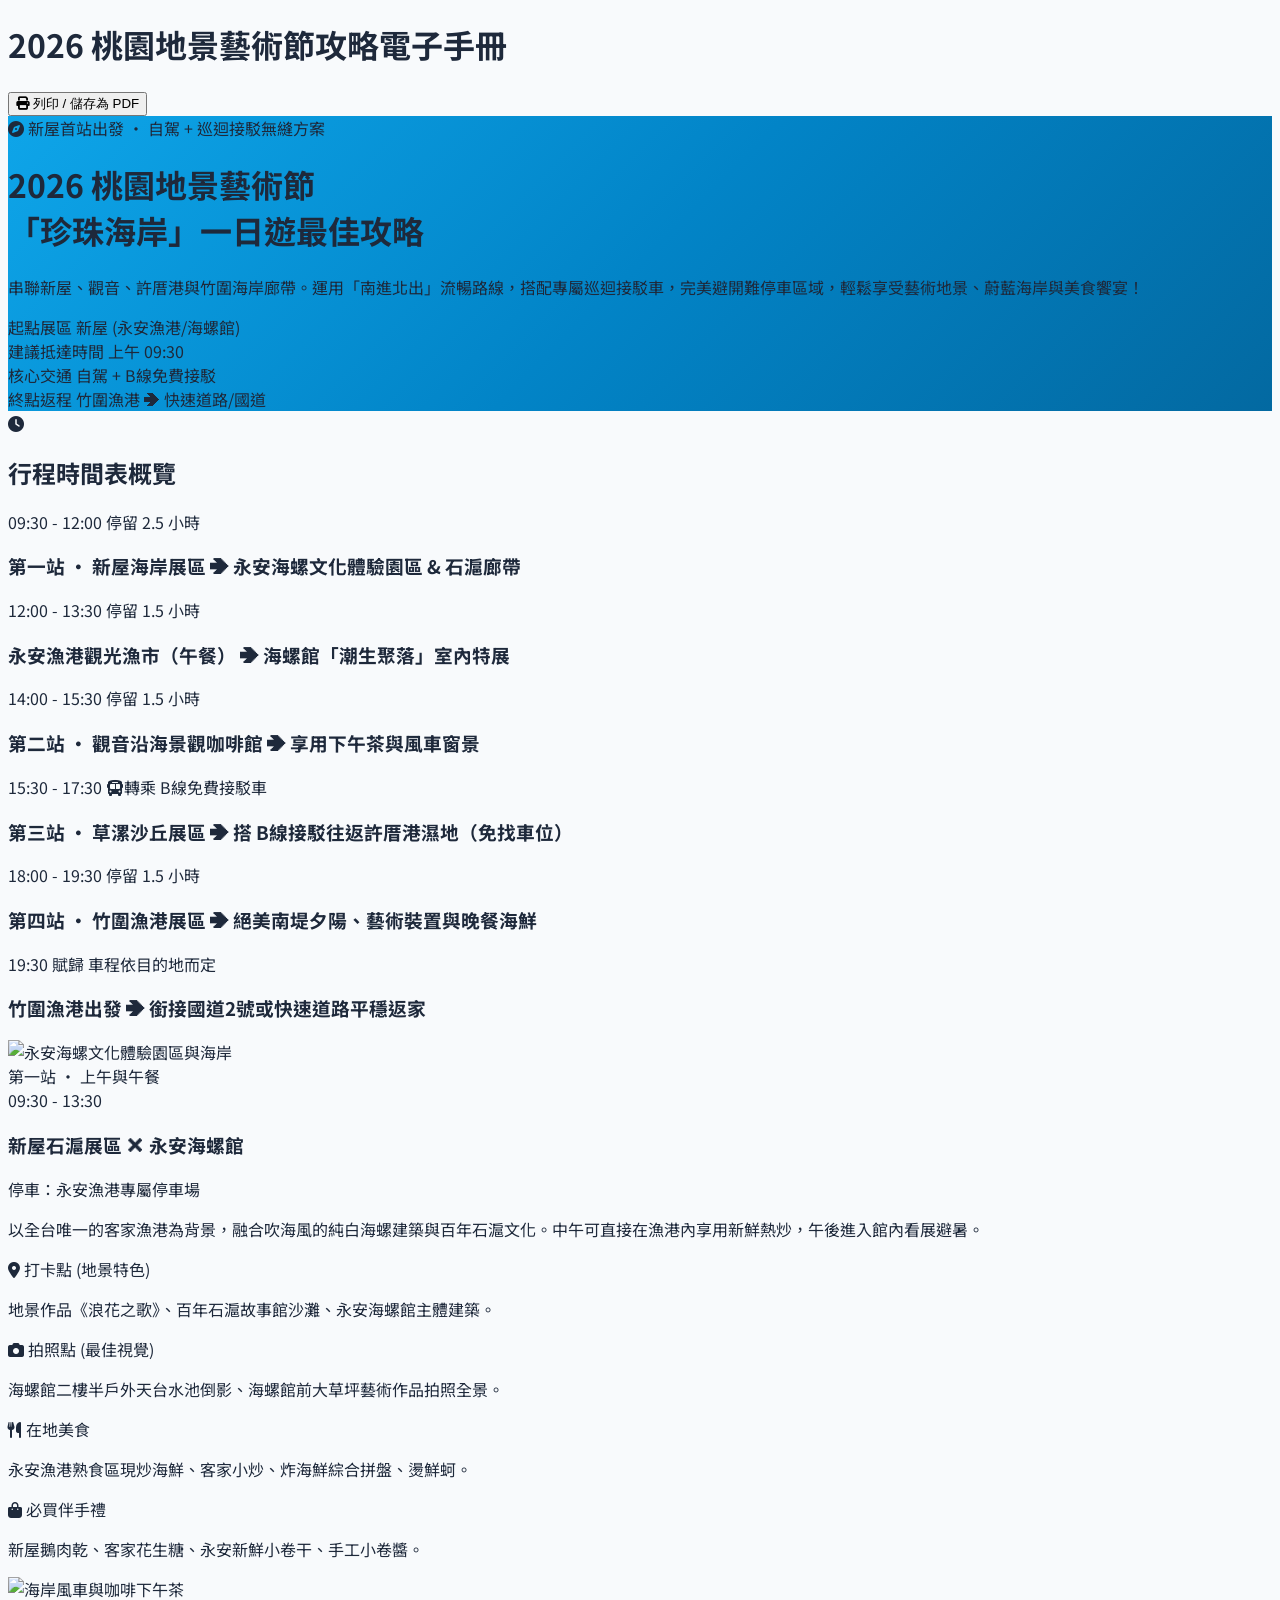
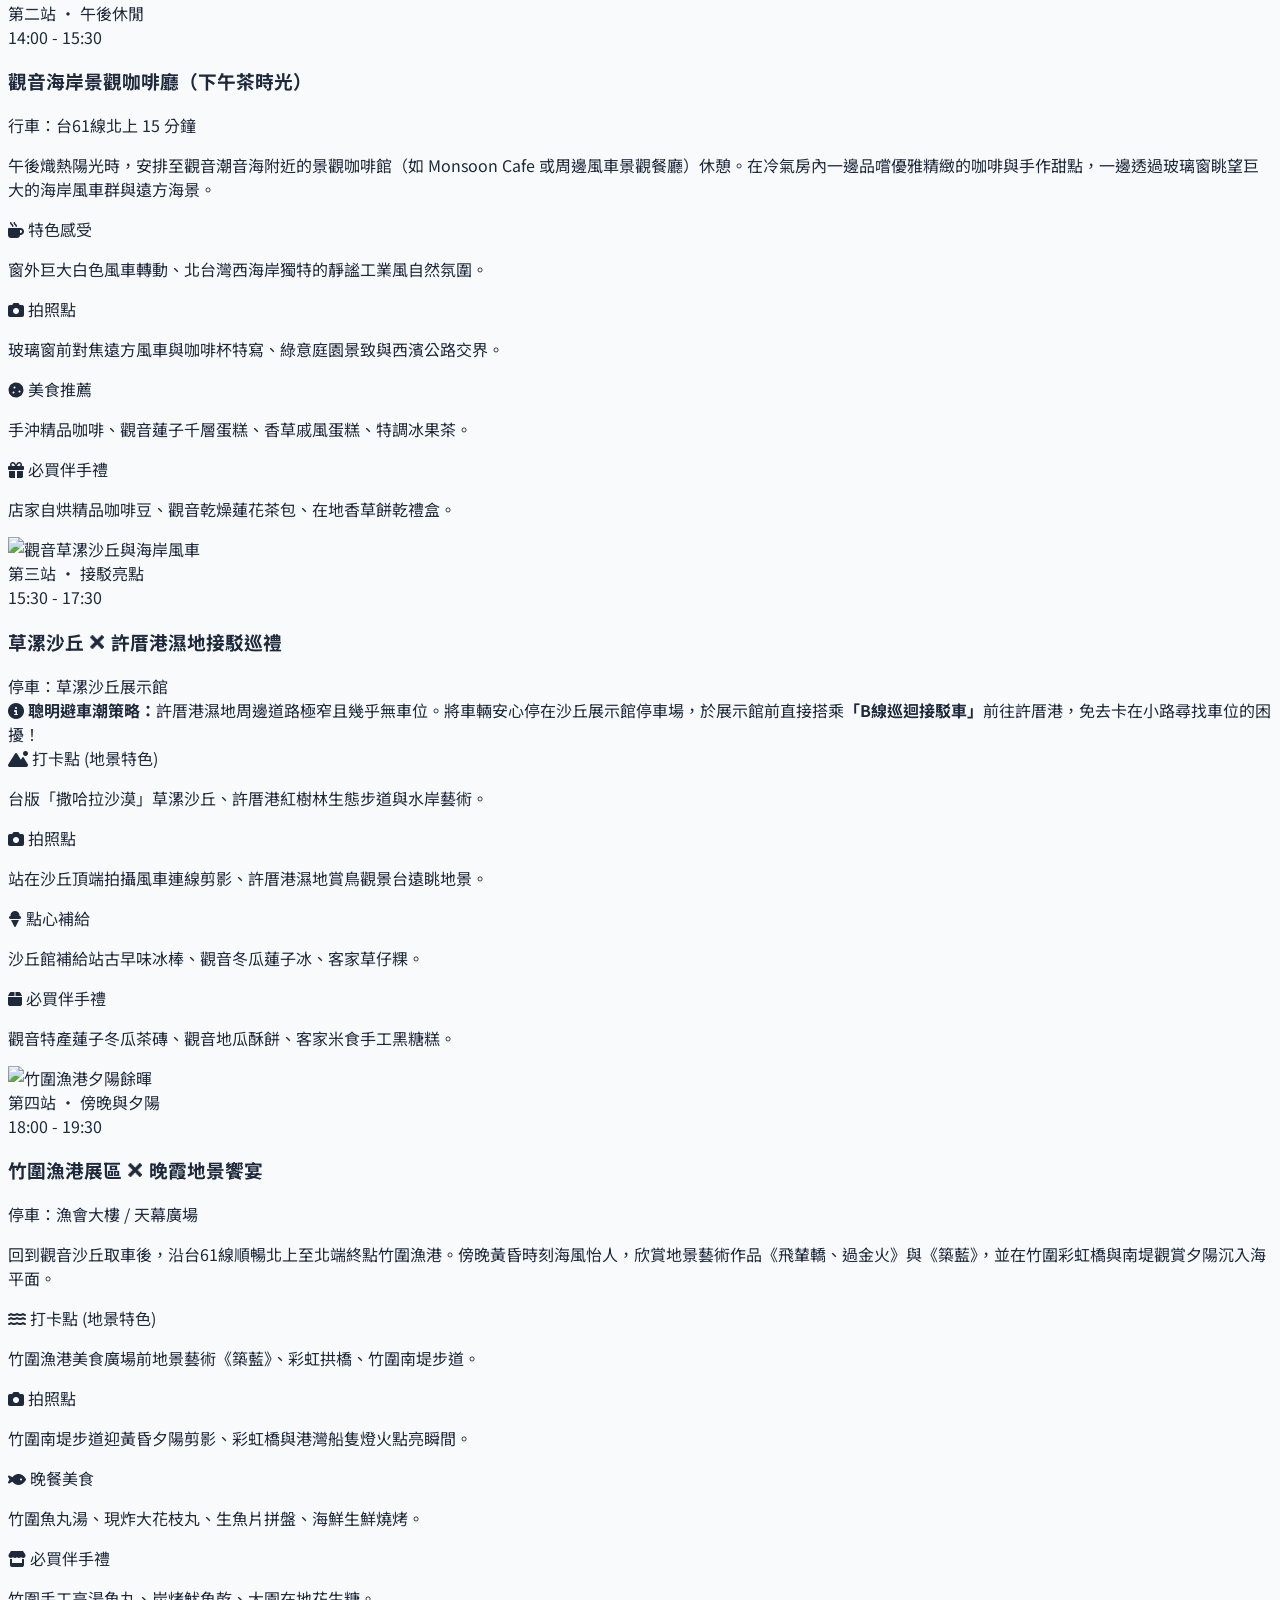
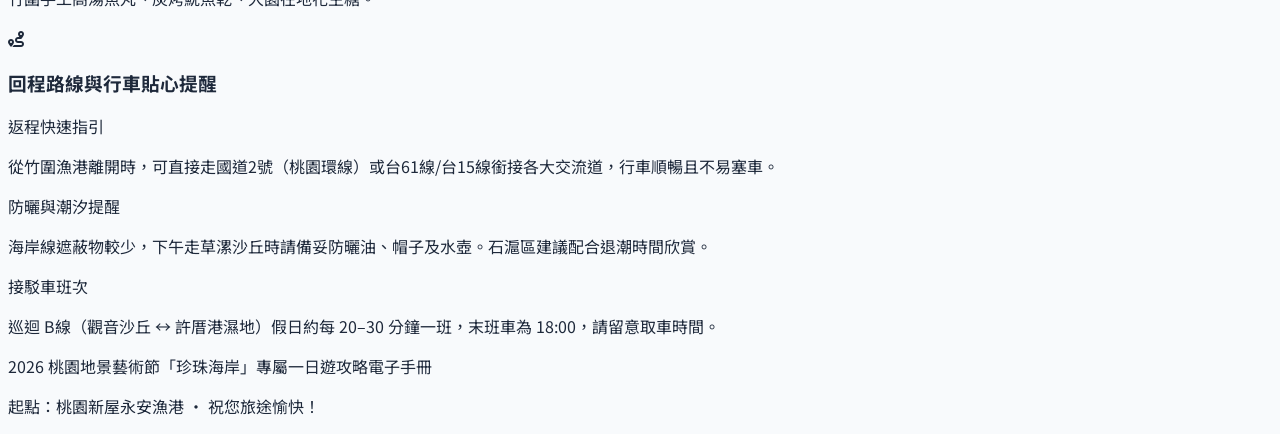
==== 2026桃園地景藝術節.html @ 066361b2 "2026桃園地景" ====
<!DOCTYPE html>
<html lang="zh-TW">
<head>
  <meta charset="UTF-8">
  <meta name="viewport" content="width=device-width, initial-scale=1.0">
  <title>2026 桃園地景藝術節 - 一日遊最佳攻略指南</title>
  <script src="https://cdn.tailwindcss.com"></script>
  <link href="https://cdnjs.cloudflare.com/ajax/libs/font-awesome/6.4.0/css/all.min.css" rel="stylesheet">
  <link href="https://fonts.googleapis.com/css2?family=Noto+Sans+TC:wght@300;400;500;700;900&display=swap" rel="stylesheet">
  <style>
    body {
      font-family: 'Noto Sans TC', sans-serif;
      background-color: #f8fafc;
      color: #1e293b;
    }
    @media print {
      .no-print { display: none !important; }
      body { background-color: #ffffff; color: #000; }
      .page-break { page-break-before: always; }
      .shadow-xl, .shadow-lg, .shadow-md { box-shadow: none !important; }
      .border { border-color: #e2e8f0 !important; }
    }
    .gradient-hero {
      background: linear-gradient(135deg, #0ea5e9 0%, #0284c7 50%, #0369a1 100%);
    }
  </style>
</head>
<body class="min-h-screen pb-12">

  <!-- Top Bar with Print/PDF Export Button -->
  <header class="no-print sticky top-0 z-50 bg-white/90 backdrop-blur-md border-b border-slate-200 py-3 px-4 sm:px-8 flex justify-between items-center shadow-sm">
    <div class="flex items-center space-x-2">
      <span class="inline-block w-3 h-3 rounded-full bg-sky-500"></span>
      <h1 class="text-base font-bold text-slate-800">2026 桃園地景藝術節攻略電子手冊</h1>
    </div>
    <button onclick="window.print()" class="flex items-center space-x-2 bg-sky-600 hover:bg-sky-700 text-white font-medium text-sm py-2 px-4 rounded-lg shadow transition-all duration-200 cursor-pointer">
      <i class="fa-solid fa-print"></i>
      <span>列印 / 儲存為 PDF</span>
    </button>
  </header>

  <main class="max-w-5xl mx-auto px-4 sm:px-6 pt-6 space-y-8">

    <!-- Hero Banner & Overview -->
    <div class="gradient-hero text-white rounded-3xl p-6 sm:p-10 shadow-xl relative overflow-hidden">
      <div class="relative z-10 space-y-4">
        <div class="inline-flex items-center space-x-2 bg-white/20 backdrop-blur-md px-3 py-1 rounded-full text-xs sm:text-sm font-medium border border-white/30">
          <i class="fa-solid fa-compass"></i>
          <span>新屋首站出發 ‧ 自駕 + 巡迴接駁無縫方案</span>
        </div>
        <h1 class="text-3xl sm:text-5xl font-black tracking-tight">2026 桃園地景藝術節<br><span class="text-sky-200">「珍珠海岸」一日遊最佳攻略</span></h1>
        <p class="text-sky-100 text-sm sm:text-base max-w-2xl leading-relaxed">
          串聯新屋、觀音、許厝港與竹圍海岸廊帶。運用「南進北出」流暢路線，搭配專屬巡迴接駁車，完美避開難停車區域，輕鬆享受藝術地景、蔚藍海岸與美食饗宴！
        </p>

        <!-- Key Info Pills -->
        <div class="grid grid-cols-2 sm:grid-cols-4 gap-3 pt-4 border-t border-white/20 text-xs sm:text-sm">
          <div>
            <span class="block text-sky-200 text-xs">起點展區</span>
            <span class="font-bold">新屋 (永安漁港/海螺館)</span>
          </div>
          <div>
            <span class="block text-sky-200 text-xs">建議抵達時間</span>
            <span class="font-bold">上午 09:30</span>
          </div>
          <div>
            <span class="block text-sky-200 text-xs">核心交通</span>
            <span class="font-bold">自駕 + B線免費接駁</span>
          </div>
          <div>
            <span class="block text-sky-200 text-xs">終點返程</span>
            <span class="font-bold">竹圍漁港 ➔ 快速道路/國道</span>
          </div>
        </div>
      </div>
    </div>

    <!-- Itinerary Timeline Summary -->
    <section class="bg-white rounded-2xl p-6 shadow-md border border-slate-100 space-y-4">
      <div class="flex items-center space-x-3 border-b border-slate-100 pb-3">
        <div class="w-8 h-8 rounded-lg bg-sky-100 text-sky-600 flex items-center justify-center font-bold">
          <i class="fa-solid fa-clock"></i>
        </div>
        <h2 class="text-xl font-bold text-slate-800">行程時間表概覽</h2>
      </div>

      <div class="relative border-l-2 border-sky-200 ml-4 space-y-6 my-4 pl-6">
        <!-- Time item 1 -->
        <div class="relative">
          <span class="absolute -left-[31px] top-1.5 w-4 h-4 rounded-full bg-sky-500 border-4 border-white shadow-sm"></span>
          <div class="flex flex-col sm:flex-row sm:items-center justify-between">
            <span class="text-xs font-bold text-sky-600 bg-sky-50 px-2.5 py-1 rounded-md w-fit">09:30 - 12:00</span>
            <span class="text-xs text-slate-500 mt-1 sm:mt-0">停留 2.5 小時</span>
          </div>
          <h3 class="font-bold text-slate-800 mt-1">第一站 ‧ 新屋海岸展區 ➔ 永安海螺文化體驗園區 & 石滬廊帶</h3>
        </div>

        <!-- Time item 2 -->
        <div class="relative">
          <span class="absolute -left-[31px] top-1.5 w-4 h-4 rounded-full bg-sky-500 border-4 border-white shadow-sm"></span>
          <div class="flex flex-col sm:flex-row sm:items-center justify-between">
            <span class="text-xs font-bold text-sky-600 bg-sky-50 px-2.5 py-1 rounded-md w-fit">12:00 - 13:30</span>
            <span class="text-xs text-slate-500 mt-1 sm:mt-0">停留 1.5 小時</span>
          </div>
          <h3 class="font-bold text-slate-800 mt-1">永安漁港觀光漁市（午餐） ➔ 海螺館「潮生聚落」室內特展</h3>
        </div>

        <!-- Time item 3 -->
        <div class="relative">
          <span class="absolute -left-[31px] top-1.5 w-4 h-4 rounded-full bg-sky-500 border-4 border-white shadow-sm"></span>
          <div class="flex flex-col sm:flex-row sm:items-center justify-between">
            <span class="text-xs font-bold text-sky-600 bg-sky-50 px-2.5 py-1 rounded-md w-fit">14:00 - 15:30</span>
            <span class="text-xs text-slate-500 mt-1 sm:mt-0">停留 1.5 小時</span>
          </div>
          <h3 class="font-bold text-slate-800 mt-1">第二站 ‧ 觀音沿海景觀咖啡館 ➔ 享用下午茶與風車窗景</h3>
        </div>

        <!-- Time item 4 -->
        <div class="relative">
          <span class="absolute -left-[31px] top-1.5 w-4 h-4 rounded-full bg-emerald-500 border-4 border-white shadow-sm"></span>
          <div class="flex flex-col sm:flex-row sm:items-center justify-between">
            <span class="text-xs font-bold text-emerald-700 bg-emerald-50 px-2.5 py-1 rounded-md w-fit">15:30 - 17:30</span>
            <span class="text-xs text-emerald-600 font-medium mt-1 sm:mt-0"><i class="fa-solid fa-bus mr-1"></i>轉乘 B線免費接駁車</span>
          </div>
          <h3 class="font-bold text-slate-800 mt-1">第三站 ‧ 草漯沙丘展區 ➔ 搭 B線接駁往返許厝港濕地（免找車位）</h3>
        </div>

        <!-- Time item 5 -->
        <div class="relative">
          <span class="absolute -left-[31px] top-1.5 w-4 h-4 rounded-full bg-sky-500 border-4 border-white shadow-sm"></span>
          <div class="flex flex-col sm:flex-row sm:items-center justify-between">
            <span class="text-xs font-bold text-sky-600 bg-sky-50 px-2.5 py-1 rounded-md w-fit">18:00 - 19:30</span>
            <span class="text-xs text-slate-500 mt-1 sm:mt-0">停留 1.5 小時</span>
          </div>
          <h3 class="font-bold text-slate-800 mt-1">第四站 ‧ 竹圍漁港展區 ➔ 絕美南堤夕陽、藝術裝置與晚餐海鮮</h3>
        </div>

        <!-- Time item 6 -->
        <div class="relative">
          <span class="absolute -left-[31px] top-1.5 w-4 h-4 rounded-full bg-slate-400 border-4 border-white shadow-sm"></span>
          <div class="flex flex-col sm:flex-row sm:items-center justify-between">
            <span class="text-xs font-bold text-slate-600 bg-slate-100 px-2.5 py-1 rounded-md w-fit">19:30 賦歸</span>
            <span class="text-xs text-slate-500 mt-1 sm:mt-0">車程依目的地而定</span>
          </div>
          <h3 class="font-bold text-slate-800 mt-1">竹圍漁港出發 ➔ 銜接國道2號或快速道路平穩返家</h3>
        </div>
      </div>
    </section>

    <!-- Detailed Station Breakdowns -->
    <div class="space-y-8">

      <!-- Station 1: Xinwu -->
      <section class="bg-white rounded-2xl overflow-hidden shadow-md border border-slate-100">
        <div class="grid grid-cols-1 md:grid-cols-12">
          <div class="md:col-span-5 h-64 md:h-auto relative overflow-hidden bg-slate-200">
            <img src="https://images.unsplash.com/photo-1507525428034-b723cf961d3e?auto=format&fit=crop&w=800&q=80" alt="永安海螺文化體驗園區與海岸" class="w-full h-full object-cover">
            <div class="absolute top-3 left-3 bg-sky-600 text-white text-xs font-bold px-3 py-1 rounded-full shadow">
              第一站 ‧ 上午與午餐
            </div>
          </div>
          <div class="md:col-span-7 p-6 space-y-4">
            <div class="flex justify-between items-start">
              <div>
                <span class="text-xs text-sky-600 font-bold tracking-wider uppercase">09:30 - 13:30</span>
                <h3 class="text-2xl font-bold text-slate-800">新屋石滬展區 ✕ 永安海螺館</h3>
              </div>
              <span class="text-xs bg-slate-100 text-slate-600 px-2.5 py-1 rounded-md">停車：永安漁港專屬停車場</span>
            </div>

            <p class="text-slate-600 text-sm leading-relaxed">
              以全台唯一的客家漁港為背景，融合吹海風的純白海螺建築與百年石滬文化。中午可直接在漁港內享用新鮮熱炒，午後進入館內看展避暑。
            </p>

            <div class="grid grid-cols-1 sm:grid-cols-2 gap-3 pt-2 text-xs">
              <!-- Category 1 -->
              <div class="bg-sky-50/70 p-3 rounded-xl border border-sky-100">
                <span class="font-bold text-sky-800 block mb-1">
                  <i class="fa-solid fa-location-dot text-sky-500 mr-1"></i> 打卡點 (地景特色)
                </span>
                <p class="text-slate-700">地景作品《浪花之歌》、百年石滬故事館沙灘、永安海螺館主體建築。</p>
              </div>
              <!-- Category 2 -->
              <div class="bg-indigo-50/70 p-3 rounded-xl border border-indigo-100">
                <span class="font-bold text-indigo-800 block mb-1">
                  <i class="fa-solid fa-camera text-indigo-500 mr-1"></i> 拍照點 (最佳視覺)
                </span>
                <p class="text-slate-700">海螺館二樓半戶外天台水池倒影、海螺館前大草坪藝術作品拍照全景。</p>
              </div>
              <!-- Category 3 -->
              <div class="bg-amber-50/70 p-3 rounded-xl border border-amber-100">
                <span class="font-bold text-amber-800 block mb-1">
                  <i class="fa-solid fa-utensils text-amber-500 mr-1"></i> 在地美食
                </span>
                <p class="text-slate-700">永安漁港熟食區現炒海鮮、客家小炒、炸海鮮綜合拼盤、燙鮮蚵。</p>
              </div>
              <!-- Category 4 -->
              <div class="bg-emerald-50/70 p-3 rounded-xl border border-emerald-100">
                <span class="font-bold text-emerald-800 block mb-1">
                  <i class="fa-solid fa-bag-shopping text-emerald-500 mr-1"></i> 必買伴手禮
                </span>
                <p class="text-slate-700">新屋鵝肉乾、客家花生糖、永安新鮮小卷干、手工小卷醬。</p>
              </div>
            </div>
          </div>
        </div>
      </section>

      <!-- Station 2: Guanyin Cafe -->
      <section class="bg-white rounded-2xl overflow-hidden shadow-md border border-slate-100">
        <div class="grid grid-cols-1 md:grid-cols-12">
          <div class="md:col-span-5 h-64 md:h-auto relative overflow-hidden bg-slate-200">
            <img src="https://images.unsplash.com/photo-1495474472287-4d71bcdd2085?auto=format&fit=crop&w=800&q=80" alt="海岸風車與咖啡下午茶" class="w-full h-full object-cover">
            <div class="absolute top-3 left-3 bg-amber-600 text-white text-xs font-bold px-3 py-1 rounded-full shadow">
              第二站 ‧ 午後休閒
            </div>
          </div>
          <div class="md:col-span-7 p-6 space-y-4">
            <div class="flex justify-between items-start">
              <div>
                <span class="text-xs text-sky-600 font-bold tracking-wider uppercase">14:00 - 15:30</span>
                <h3 class="text-2xl font-bold text-slate-800">觀音海岸景觀咖啡廳（下午茶時光）</h3>
              </div>
              <span class="text-xs bg-slate-100 text-slate-600 px-2.5 py-1 rounded-md">行車：台61線北上 15 分鐘</span>
            </div>

            <p class="text-slate-600 text-sm leading-relaxed">
              午後熾熱陽光時，安排至觀音潮音海附近的景觀咖啡館（如 Monsoon Cafe 或周邊風車景觀餐廳）休憩。在冷氣房內一邊品嚐優雅精緻的咖啡與手作甜點，一邊透過玻璃窗眺望巨大的海岸風車群與遠方海景。
            </p>

            <div class="grid grid-cols-1 sm:grid-cols-2 gap-3 pt-2 text-xs">
              <div class="bg-sky-50/70 p-3 rounded-xl border border-sky-100">
                <span class="font-bold text-sky-800 block mb-1"><i class="fa-solid fa-mug-hot text-sky-500 mr-1"></i> 特色感受</span>
                <p class="text-slate-700">窗外巨大白色風車轉動、北台灣西海岸獨特的靜謐工業風自然氛圍。</p>
              </div>
              <div class="bg-indigo-50/70 p-3 rounded-xl border border-indigo-100">
                <span class="font-bold text-indigo-800 block mb-1"><i class="fa-solid fa-camera text-indigo-500 mr-1"></i> 拍照點</span>
                <p class="text-slate-700">玻璃窗前對焦遠方風車與咖啡杯特寫、綠意庭園景致與西濱公路交界。</p>
              </div>
              <div class="bg-amber-50/70 p-3 rounded-xl border border-amber-100">
                <span class="font-bold text-amber-800 block mb-1"><i class="fa-solid fa-cookie text-amber-500 mr-1"></i> 美食推薦</span>
                <p class="text-slate-700">手沖精品咖啡、觀音蓮子千層蛋糕、香草戚風蛋糕、特調冰果茶。</p>
              </div>
              <div class="bg-emerald-50/70 p-3 rounded-xl border border-emerald-100">
                <span class="font-bold text-emerald-800 block mb-1"><i class="fa-solid fa-gift text-emerald-500 mr-1"></i> 必買伴手禮</span>
                <p class="text-slate-700">店家自烘精品咖啡豆、觀音乾燥蓮花茶包、在地香草餅乾禮盒。</p>
              </div>
            </div>
          </div>
        </div>
      </section>

      <!-- Station 3: Dunes & Wetland Shuttle -->
      <section class="bg-white rounded-2xl overflow-hidden shadow-md border border-slate-100">
        <div class="grid grid-cols-1 md:grid-cols-12">
          <div class="md:col-span-5 h-64 md:h-auto relative overflow-hidden bg-slate-200">
            <img src="https://images.unsplash.com/photo-1509316975850-ff9c5deb0cd9?auto=format&fit=crop&w=800&q=80" alt="觀音草漯沙丘與海岸風車" class="w-full h-full object-cover">
            <div class="absolute top-3 left-3 bg-emerald-600 text-white text-xs font-bold px-3 py-1 rounded-full shadow">
              第三站 ‧ 接駁亮點
            </div>
          </div>
          <div class="md:col-span-7 p-6 space-y-4">
            <div class="flex justify-between items-start">
              <div>
                <span class="text-xs text-emerald-600 font-bold tracking-wider uppercase">15:30 - 17:30</span>
                <h3 class="text-2xl font-bold text-slate-800">草漯沙丘 ✕ 許厝港濕地接駁巡禮</h3>
              </div>
              <span class="text-xs bg-emerald-100 text-emerald-800 px-2.5 py-1 rounded-md font-bold">停車：草漯沙丘展示館</span>
            </div>

            <div class="bg-emerald-50 border border-emerald-200 rounded-xl p-3 text-xs text-emerald-900 flex items-start space-x-2">
              <i class="fa-solid fa-circle-info text-emerald-600 mt-0.5"></i>
              <span><strong>聰明避車潮策略：</strong>許厝港濕地周邊道路極窄且幾乎無車位。將車輛安心停在沙丘展示館停車場，於展示館前直接搭乘<b>「B線巡迴接駁車」</b>前往許厝港，免去卡在小路尋找車位的困擾！</span>
            </div>

            <div class="grid grid-cols-1 sm:grid-cols-2 gap-3 pt-1 text-xs">
              <div class="bg-sky-50/70 p-3 rounded-xl border border-sky-100">
                <span class="font-bold text-sky-800 block mb-1"><i class="fa-solid fa-mountain-sun text-sky-500 mr-1"></i> 打卡點 (地景特色)</span>
                <p class="text-slate-700">台版「撒哈拉沙漠」草漯沙丘、許厝港紅樹林生態步道與水岸藝術。</p>
              </div>
              <div class="bg-indigo-50/70 p-3 rounded-xl border border-indigo-100">
                <span class="font-bold text-indigo-800 block mb-1"><i class="fa-solid fa-camera text-indigo-500 mr-1"></i> 拍照點</span>
                <p class="text-slate-700">站在沙丘頂端拍攝風車連線剪影、許厝港濕地賞鳥觀景台遠眺地景。</p>
              </div>
              <div class="bg-amber-50/70 p-3 rounded-xl border border-amber-100">
                <span class="font-bold text-amber-800 block mb-1"><i class="fa-solid fa-ice-cream text-amber-500 mr-1"></i> 點心補給</span>
                <p class="text-slate-700">沙丘館補給站古早味冰棒、觀音冬瓜蓮子冰、客家草仔粿。</p>
              </div>
              <div class="bg-emerald-50/70 p-3 rounded-xl border border-emerald-100">
                <span class="font-bold text-emerald-800 block mb-1"><i class="fa-solid fa-box text-emerald-500 mr-1"></i> 必買伴手禮</span>
                <p class="text-slate-700">觀音特產蓮子冬瓜茶磚、觀音地瓜酥餅、客家米食手工黑糖糕。</p>
              </div>
            </div>
          </div>
        </div>
      </section>

      <!-- Station 4: Zhuwei -->
      <section class="bg-white rounded-2xl overflow-hidden shadow-md border border-slate-100">
        <div class="grid grid-cols-1 md:grid-cols-12">
          <div class="md:col-span-5 h-64 md:h-auto relative overflow-hidden bg-slate-200">
            <img src="https://images.unsplash.com/photo-1495616811223-4d98c6e9c869?auto=format&fit=crop&w=800&q=80" alt="竹圍漁港夕陽餘暉" class="w-full h-full object-cover">
            <div class="absolute top-3 left-3 bg-sky-600 text-white text-xs font-bold px-3 py-1 rounded-full shadow">
              第四站 ‧ 傍晚與夕陽
            </div>
          </div>
          <div class="md:col-span-7 p-6 space-y-4">
            <div class="flex justify-between items-start">
              <div>
                <span class="text-xs text-sky-600 font-bold tracking-wider uppercase">18:00 - 19:30</span>
                <h3 class="text-2xl font-bold text-slate-800">竹圍漁港展區 ✕ 晚霞地景饗宴</h3>
              </div>
              <span class="text-xs bg-slate-100 text-slate-600 px-2.5 py-1 rounded-md">停車：漁會大樓 / 天幕廣場</span>
            </div>

            <p class="text-slate-600 text-sm leading-relaxed">
              回到觀音沙丘取車後，沿台61線順暢北上至北端終點竹圍漁港。傍晚黃昏時刻海風怡人，欣賞地景藝術作品《飛輦轎、過金火》與《築藍》，並在竹圍彩虹橋與南堤觀賞夕陽沉入海平面。
            </p>

            <div class="grid grid-cols-1 sm:grid-cols-2 gap-3 pt-2 text-xs">
              <div class="bg-sky-50/70 p-3 rounded-xl border border-sky-100">
                <span class="font-bold text-sky-800 block mb-1"><i class="fa-solid fa-water text-sky-500 mr-1"></i> 打卡點 (地景特色)</span>
                <p class="text-slate-700">竹圍漁港美食廣場前地景藝術《築藍》、彩虹拱橋、竹圍南堤步道。</p>
              </div>
              <div class="bg-indigo-50/70 p-3 rounded-xl border border-indigo-100">
                <span class="font-bold text-indigo-800 block mb-1"><i class="fa-solid fa-camera text-indigo-500 mr-1"></i> 拍照點</span>
                <p class="text-slate-700">竹圍南堤步道迎黃昏夕陽剪影、彩虹橋與港灣船隻燈火點亮瞬間。</p>
              </div>
              <div class="bg-amber-50/70 p-3 rounded-xl border border-amber-100">
                <span class="font-bold text-amber-800 block mb-1"><i class="fa-solid fa-fish text-amber-500 mr-1"></i> 晚餐美食</span>
                <p class="text-slate-700">竹圍魚丸湯、現炸大花枝丸、生魚片拼盤、海鮮生鮮燒烤。</p>
              </div>
              <div class="bg-emerald-50/70 p-3 rounded-xl border border-emerald-100">
                <span class="font-bold text-emerald-800 block mb-1"><i class="fa-solid fa-store text-emerald-500 mr-1"></i> 必買伴手禮</span>
                <p class="text-slate-700">竹圍手工高湯魚丸、炭烤魷魚乾、大園在地花生糖。</p>
              </div>
            </div>
          </div>
        </div>
      </section>

    </div>

    <!-- Tips & Return Info -->
    <section class="bg-slate-800 text-white rounded-2xl p-6 space-y-4">
      <div class="flex items-center space-x-2 text-sky-400 font-bold text-lg">
        <i class="fa-solid fa-route"></i>
        <h3>回程路線與行車貼心提醒</h3>
      </div>
      <div class="grid grid-cols-1 sm:grid-cols-3 gap-4 text-xs text-slate-300">
        <div class="bg-slate-700/60 p-3.5 rounded-xl border border-slate-600">
          <span class="font-bold text-white block mb-1">返程快速指引</span>
          <p>從竹圍漁港離開時，可直接走國道2號（桃園環線）或台61線/台15線銜接各大交流道，行車順暢且不易塞車。</p>
        </div>
        <div class="bg-slate-700/60 p-3.5 rounded-xl border border-slate-600">
          <span class="font-bold text-white block mb-1">防曬與潮汐提醒</span>
          <p>海岸線遮蔽物較少，下午走草漯沙丘時請備妥防曬油、帽子及水壺。石滬區建議配合退潮時間欣賞。</p>
        </div>
        <div class="bg-slate-700/60 p-3.5 rounded-xl border border-slate-600">
          <span class="font-bold text-white block mb-1">接駁車班次</span>
          <p>巡迴 B線（觀音沙丘 ↔ 許厝港濕地）假日約每 20–30 分鐘一班，末班車為 18:00，請留意取車時間。</p>
        </div>
      </div>
    </section>

    <!-- Footer -->
    <footer class="text-center text-xs text-slate-400 py-4 border-t border-slate-200 space-y-1">
      <p>2026 桃園地景藝術節「珍珠海岸」專屬一日遊攻略電子手冊</p>
      <p>起點：桃園新屋永安漁港 ‧ 祝您旅途愉快！</p>
    </footer>

  </main>

  <script>
    console.log("2026 桃園地景藝術節攻略電子手冊已載入完成。");
  </script>
</body>
</html>
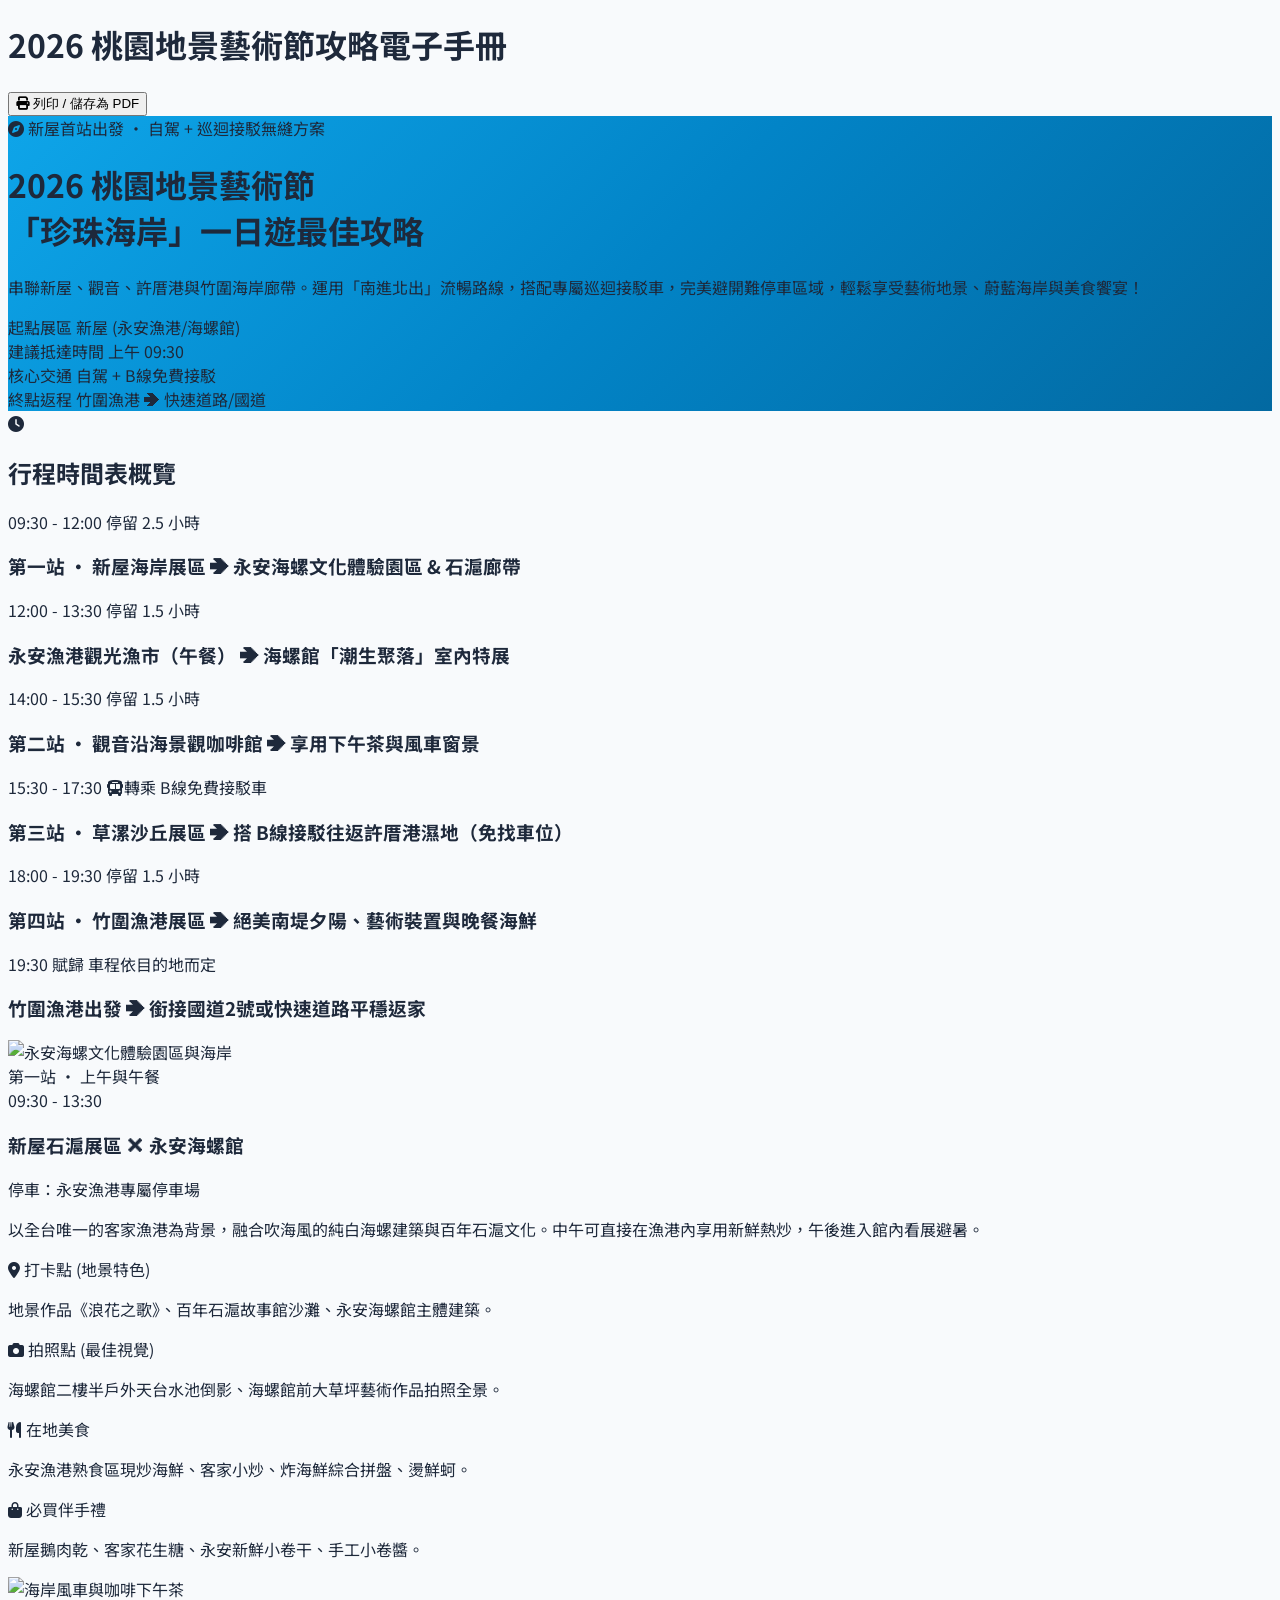
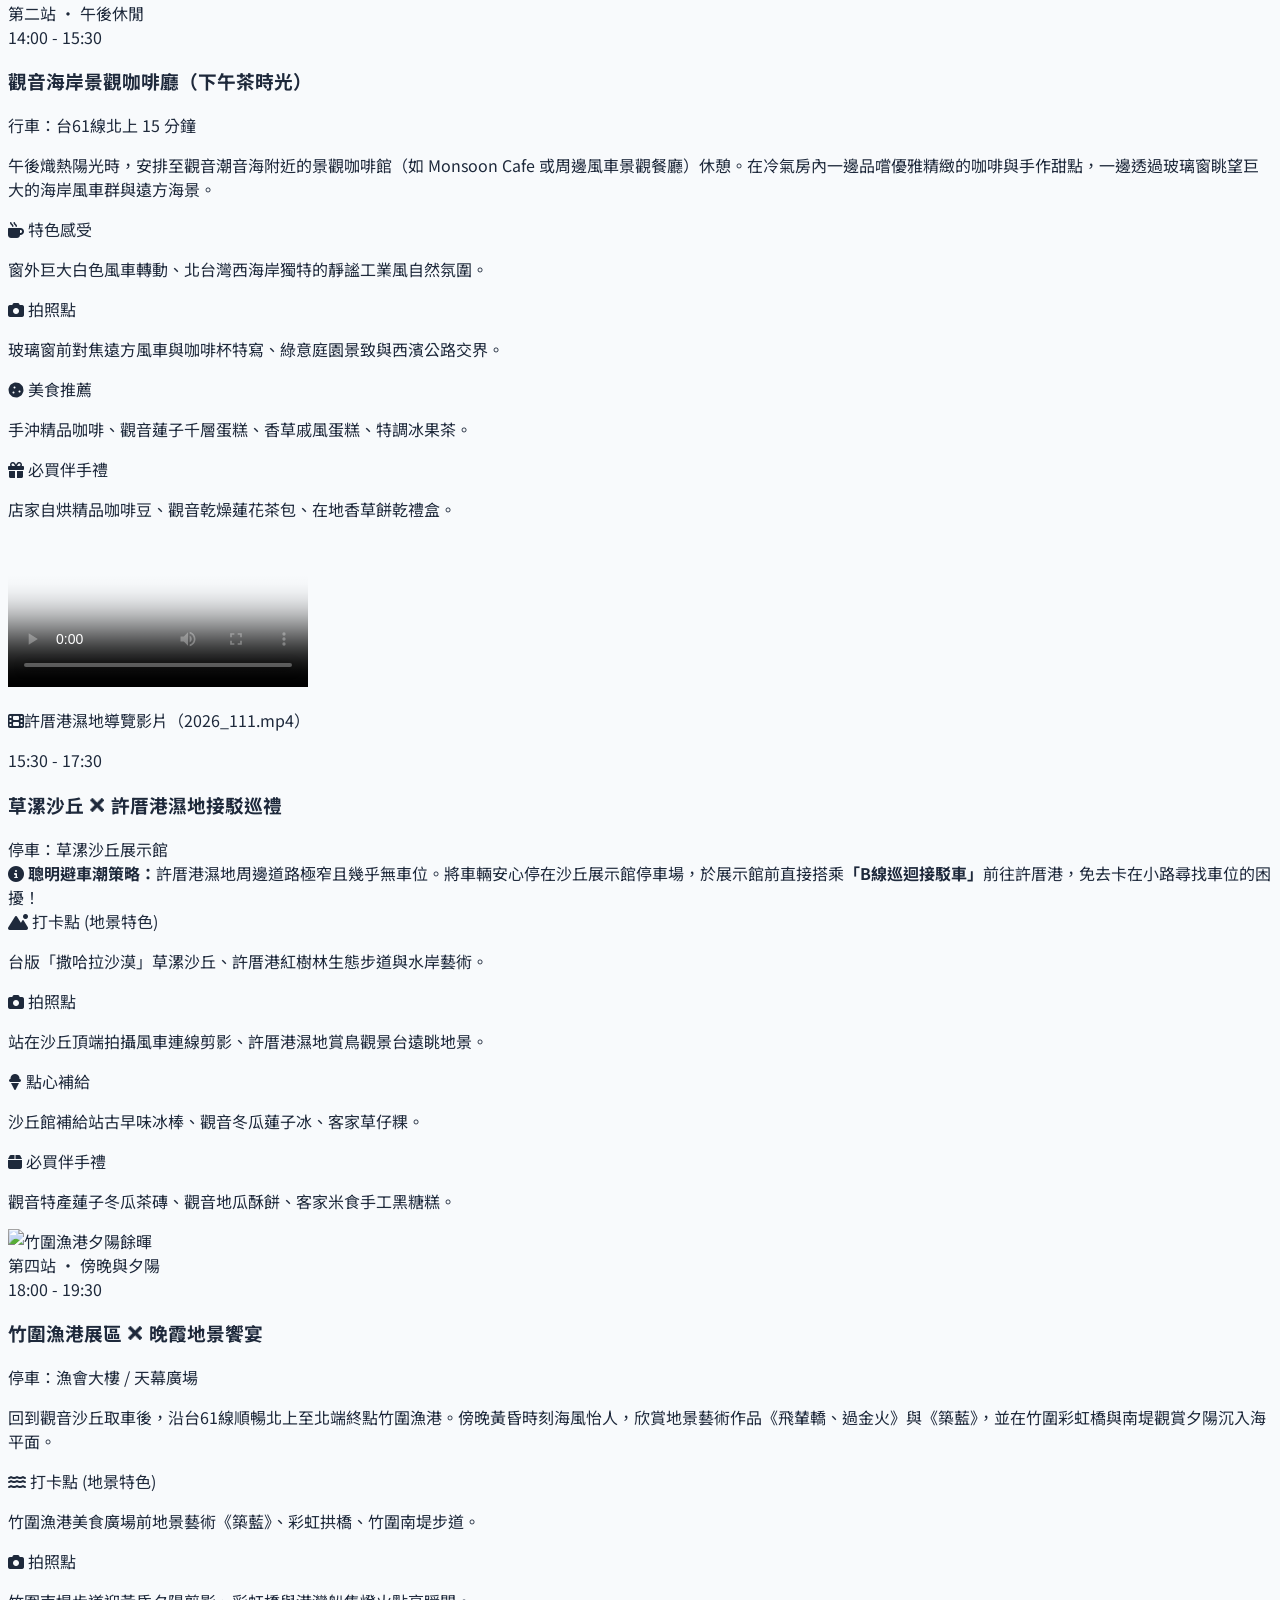
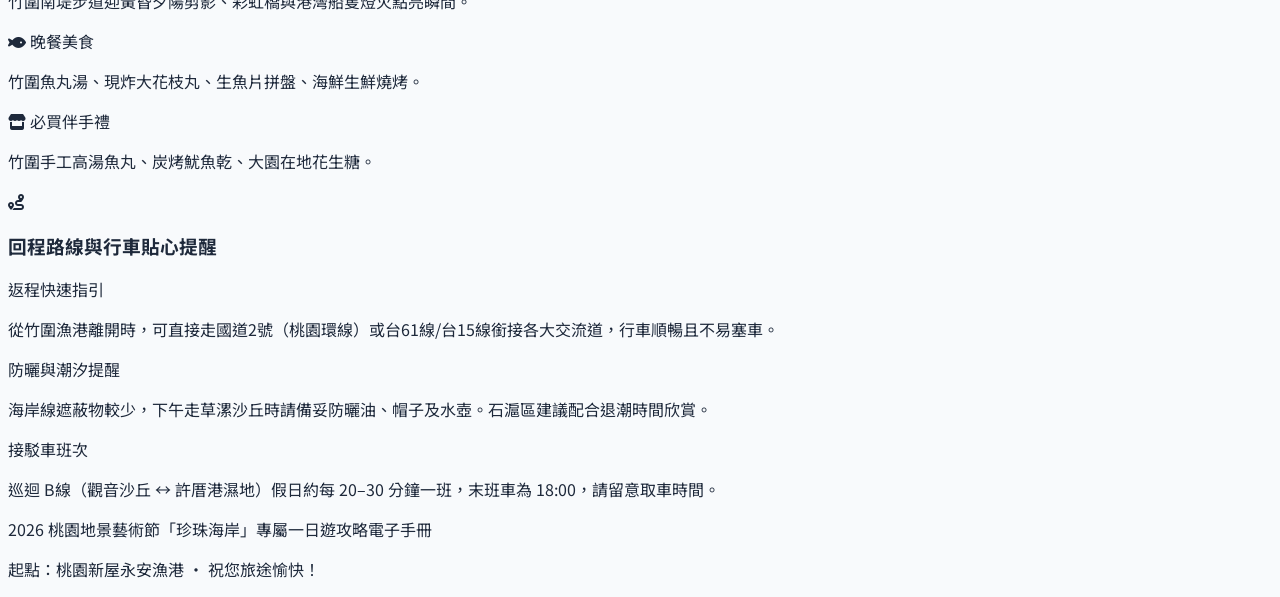
==== commit 7c41ea05: "20260807-1" ====
--- a/2026桃園地景藝術節.html
+++ b/2026桃園地景藝術節.html
@@ -250,14 +250,18 @@
         </div>
       </section>
 
-      <!-- Station 3: Dunes & Wetland Shuttle -->
+      <!-- Station 3: Dunes & Wetland Shuttle with Local Video -->
       <section class="bg-white rounded-2xl overflow-hidden shadow-md border border-slate-100">
         <div class="grid grid-cols-1 md:grid-cols-12">
-          <div class="md:col-span-5 h-64 md:h-auto relative overflow-hidden bg-slate-200">
-            <img src="https://images.unsplash.com/photo-1509316975850-ff9c5deb0cd9?auto=format&fit=crop&w=800&q=80" alt="觀音草漯沙丘與海岸風車" class="w-full h-full object-cover">
-            <div class="absolute top-3 left-3 bg-emerald-600 text-white text-xs font-bold px-3 py-1 rounded-full shadow">
-              第三站 ‧ 接駁亮點
-            </div>
+          <div class="md:col-span-5 min-h-[320px] relative bg-slate-900 flex flex-col items-center justify-center p-3 text-center">
+            <!-- HTML5 Native Video Player -->
+            <div class="w-full h-full min-h-[280px] relative rounded-xl overflow-hidden shadow-lg border border-slate-700 bg-black flex flex-col items-center justify-center">
+              <video controls playsinline class="w-full h-full max-h-[380px] object-cover rounded-xl" poster="https://images.unsplash.com/photo-1509316975850-ff9c5deb0cd9?auto=format&fit=crop&w=800&q=80">
+                <source src="2026_111.mp4" type="video/mp4">
+                您的瀏覽器不支援影片播放，請使用支援 HTML5 的瀏覽器。
+              </video>
+            </div>
+            <p class="text-[11px] text-slate-400 mt-2 px-1"><i class="fa-solid fa-film mr-1"></i>許厝港濕地導覽影片（2026_111.mp4）</p>
           </div>
           <div class="md:col-span-7 p-6 space-y-4">
             <div class="flex justify-between items-start">
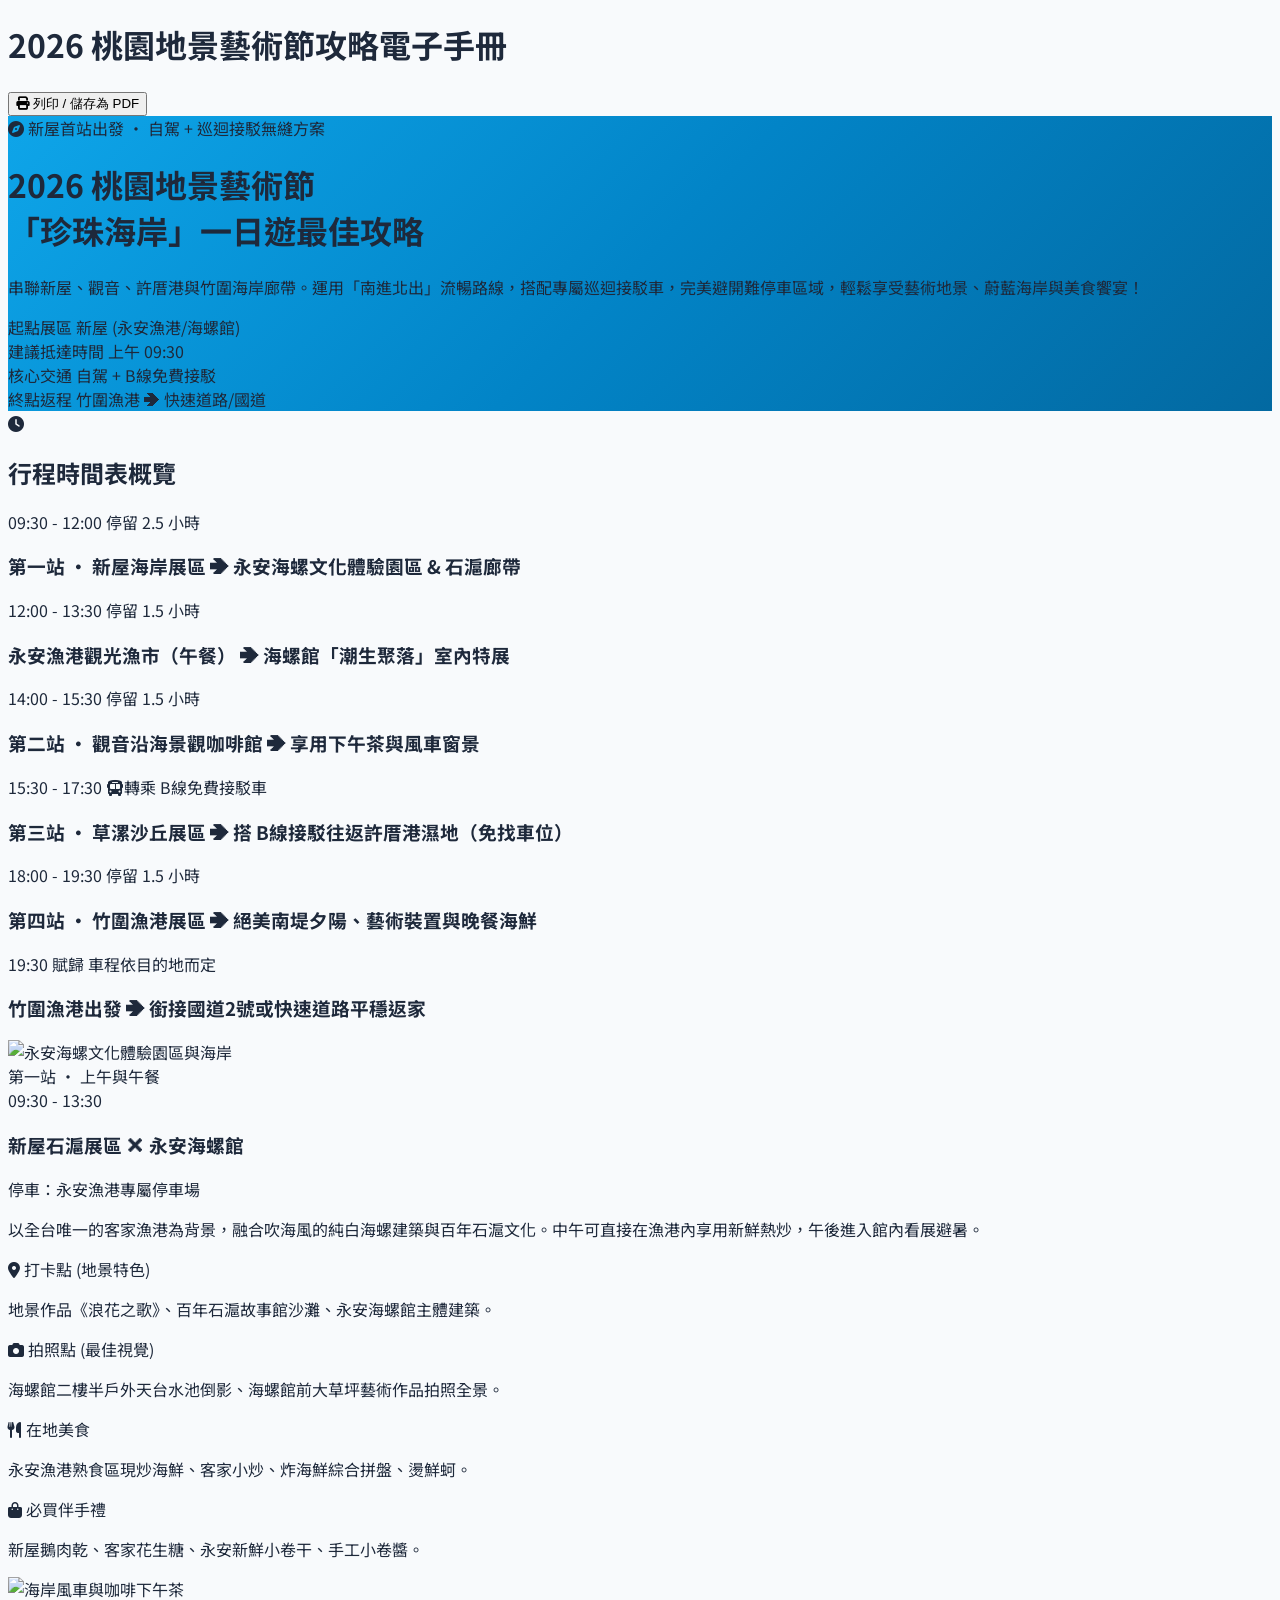
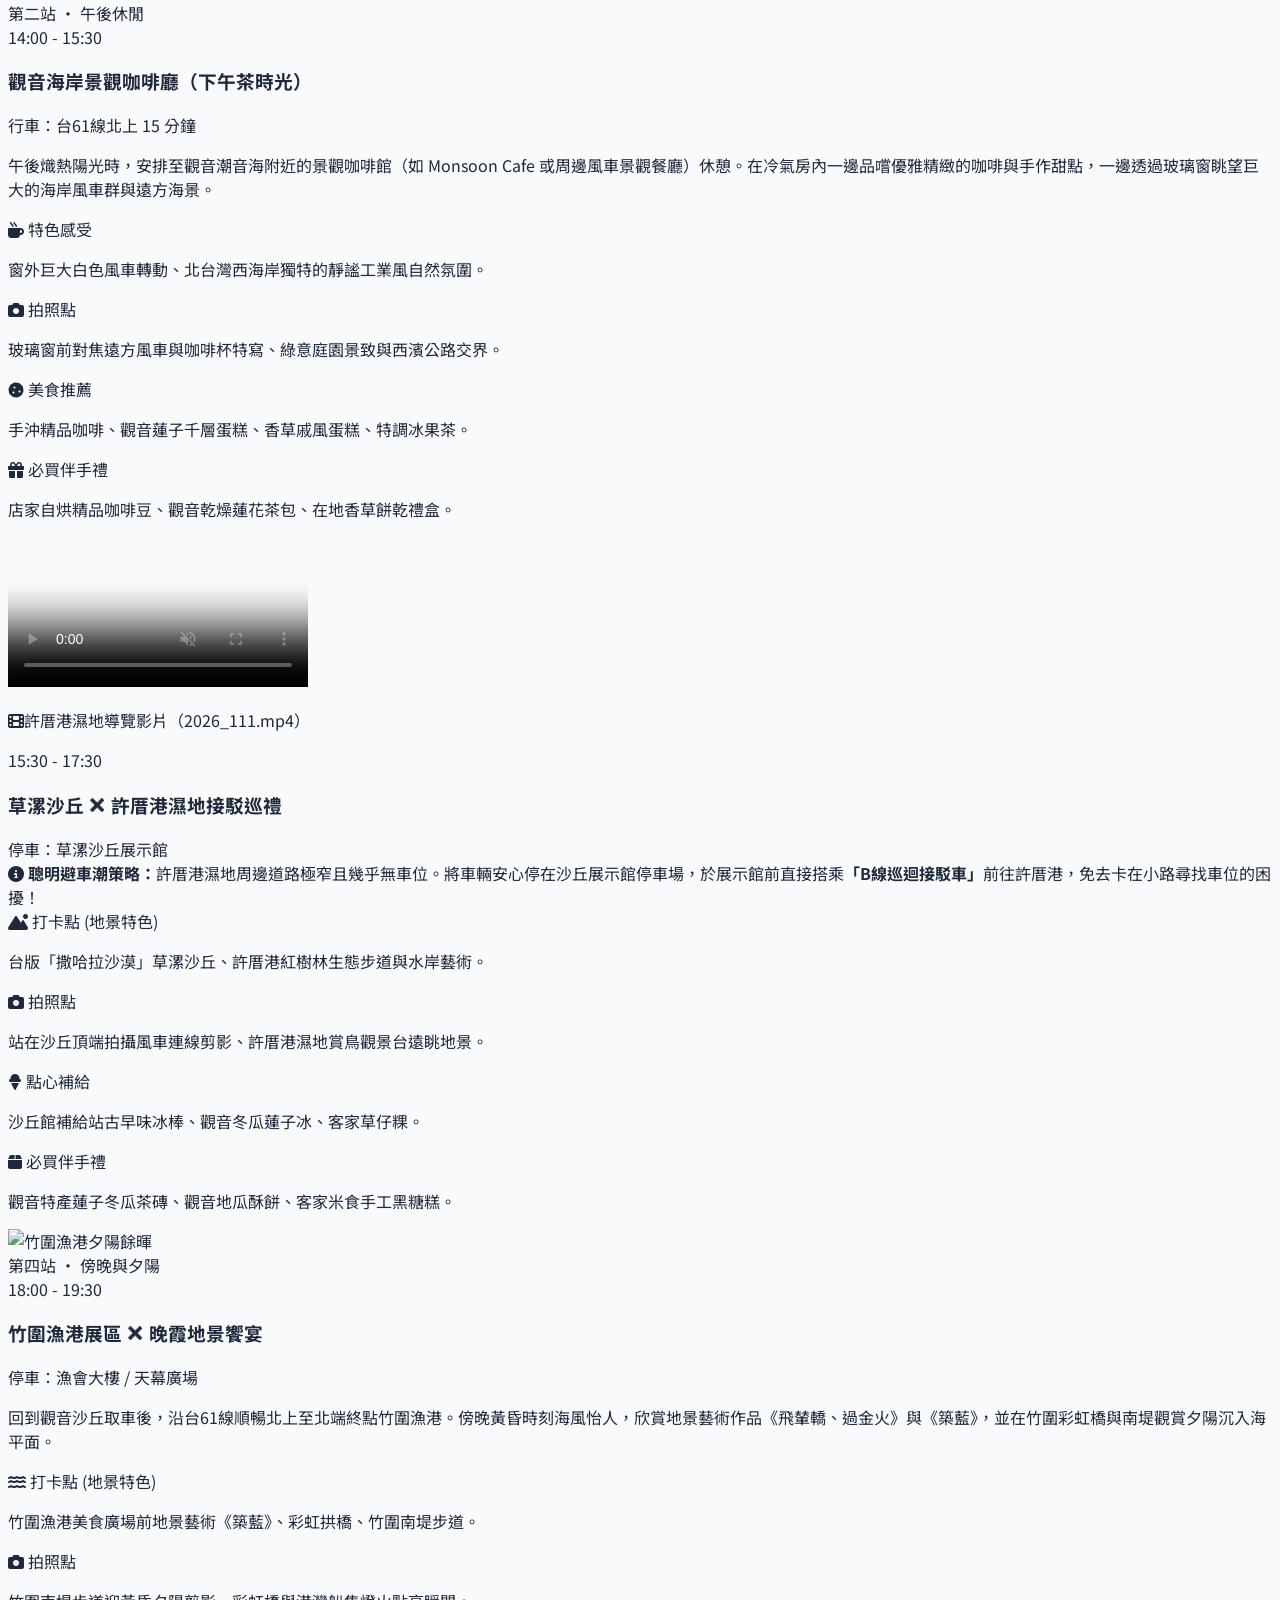
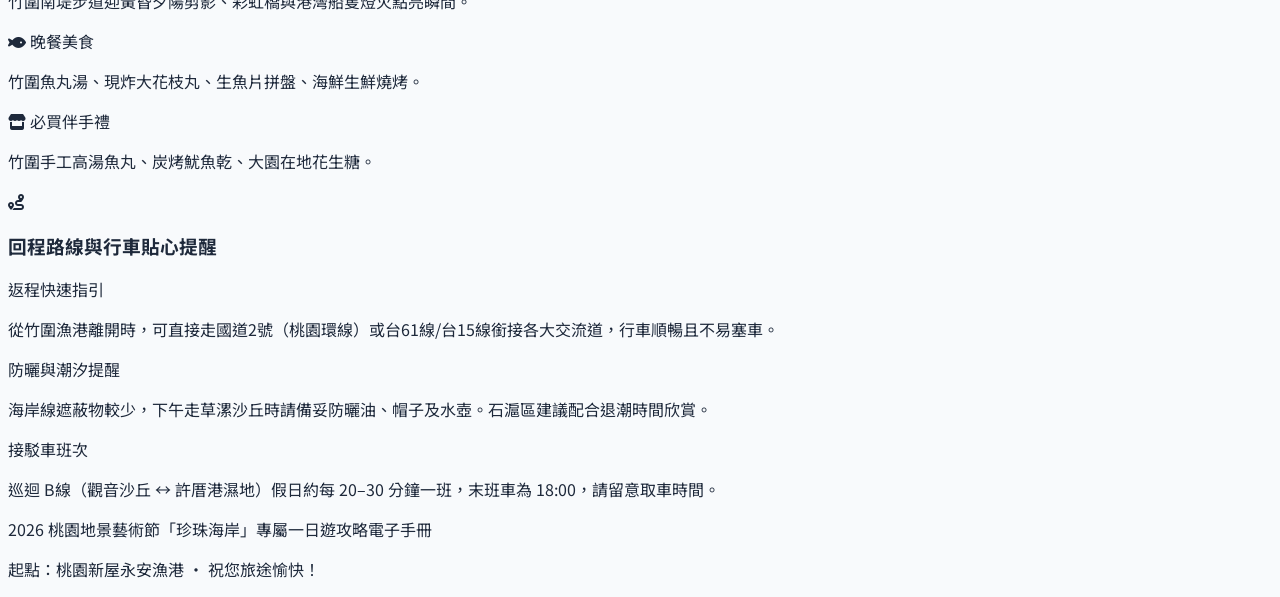
==== commit d4c2f691: "20260807-1" ====
--- a/2026桃園地景藝術節.html
+++ b/2026桃園地景藝術節.html
@@ -256,7 +256,7 @@
           <div class="md:col-span-5 min-h-[320px] relative bg-slate-900 flex flex-col items-center justify-center p-3 text-center">
             <!-- HTML5 Native Video Player -->
             <div class="w-full h-full min-h-[280px] relative rounded-xl overflow-hidden shadow-lg border border-slate-700 bg-black flex flex-col items-center justify-center">
-              <video controls playsinline class="w-full h-full max-h-[380px] object-cover rounded-xl" poster="https://images.unsplash.com/photo-1509316975850-ff9c5deb0cd9?auto=format&fit=crop&w=800&q=80">
+              <video controls playsinline class="w-full h-full max-h-[380px] object-cover rounded-xl" autoplay muted poster="https://images.unsplash.com/photo-1509316975850-ff9c5deb0cd9?auto=format&fit=crop&w=800&q=80">
                 <source src="2026_111.mp4" type="video/mp4">
                 您的瀏覽器不支援影片播放，請使用支援 HTML5 的瀏覽器。
               </video>
